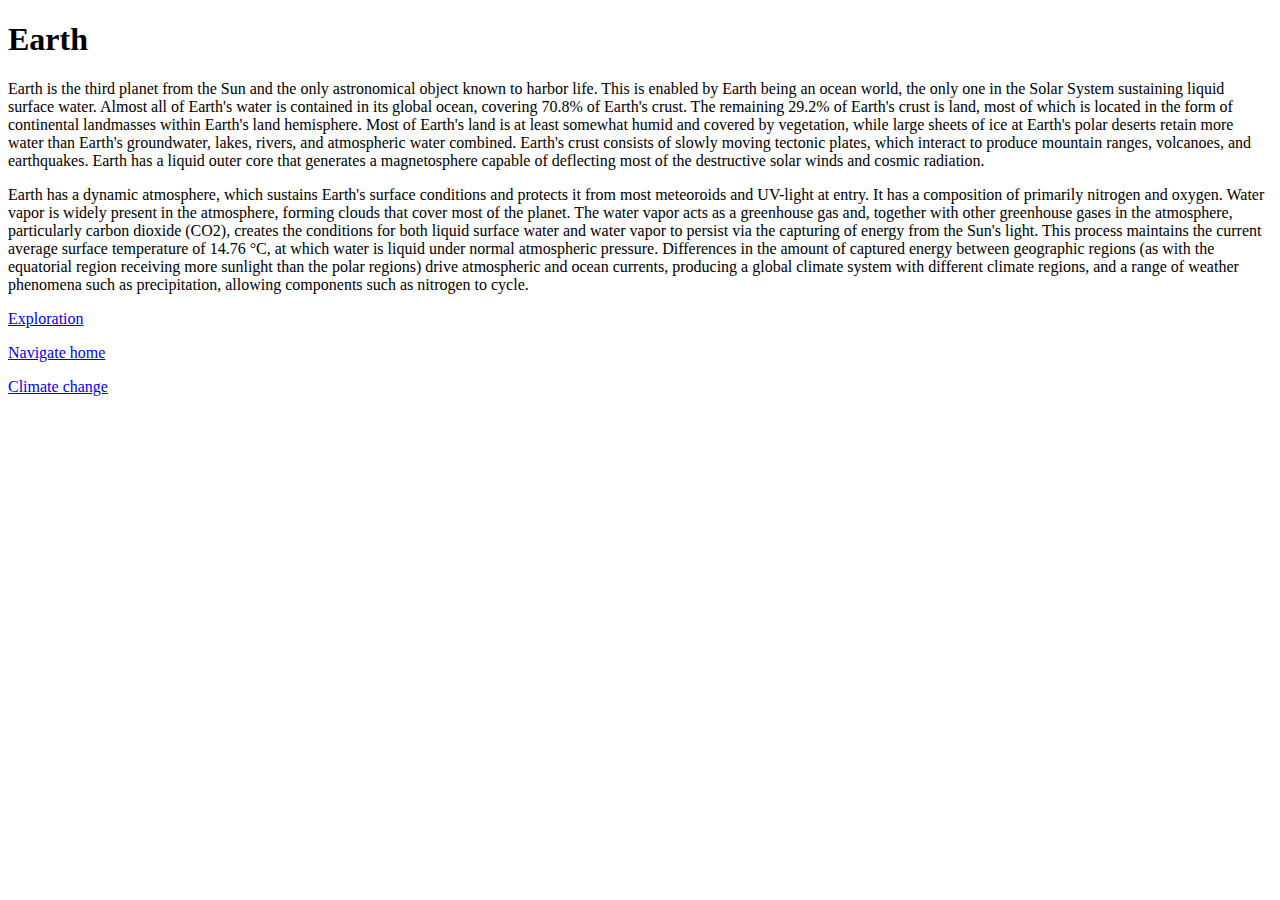
==== earth.html @ 1eddd94a "Add files via upload" ====
<!DOCTYPE html>
<html class ="earth">
	<head>
		<meta charset="UTF-8">
		<title>Solar system explorer</title>
		<link href="css/docstyle.css" type="text/css" rel="stylesheet">
	</head>

	<body>
		<h1>Earth</h1>
		<div class="columns"> 
			<div class="column">
            <p>
				Earth is the third planet from the Sun and the only astronomical object known to harbor life.
				 This is enabled by Earth being an ocean world, the only one in the Solar System sustaining liquid surface water.
				  Almost all of Earth's water is contained in its global ocean, covering 70.8% of Earth's crust. 
				  The remaining 29.2% of Earth's crust is land, most of which is located in the form of continental landmasses within Earth's land hemisphere.
				   Most of Earth's land is at least somewhat humid and covered by vegetation, while large sheets of ice at Earth's polar
				    deserts retain more water than Earth's groundwater, lakes, rivers, and atmospheric water combined. 
					Earth's crust consists of slowly moving tectonic plates, which interact to produce mountain ranges, volcanoes, and earthquakes.
					 Earth has a liquid outer core that generates a magnetosphere capable of deflecting most of the destructive solar winds and cosmic radiation.
            </p>
            </div>	
		 <div class="column">
			<p>Earth has a dynamic atmosphere, which sustains Earth's surface conditions and protects it from most meteoroids
				 and UV-light at entry. It has a composition of primarily nitrogen and oxygen. Water vapor is widely present in
				  the atmosphere, forming clouds that cover most of the planet. The water vapor acts as a greenhouse gas and,
				   together with other greenhouse gases in the atmosphere, particularly carbon dioxide (CO2), creates the conditions 
				   for both liquid surface water and water vapor to persist via the capturing of energy from the Sun's light. 
				   This process maintains the current average surface temperature of 14.76 &deg;C, at which water is liquid under 
				   normal atmospheric pressure. Differences in the amount of captured energy between geographic regions (as with the 
				   equatorial region receiving more sunlight than the polar regions) drive atmospheric and ocean currents, producing a
				    global climate system with different climate regions, and a range of weather phenomena such as precipitation, allowing
					 components such as nitrogen to cycle.
			</p>
		 </div>
		</div>

		<footer class="foot2">
			<div class="index">
				<p><a class="small-links" href ="https://science.nasa.gov/earth/explore/">Exploration</a></p>
			</div>	
			<div class="index">
				<p><a class="small-links" href ="mainpage.html">Navigate home</a></p>
			</div>
			<div class="index">
				<p><a class="small-links" href ="https://science.nasa.gov/climate-change/">Climate change</a></p>
			</div>
		</footer>	
	</body>
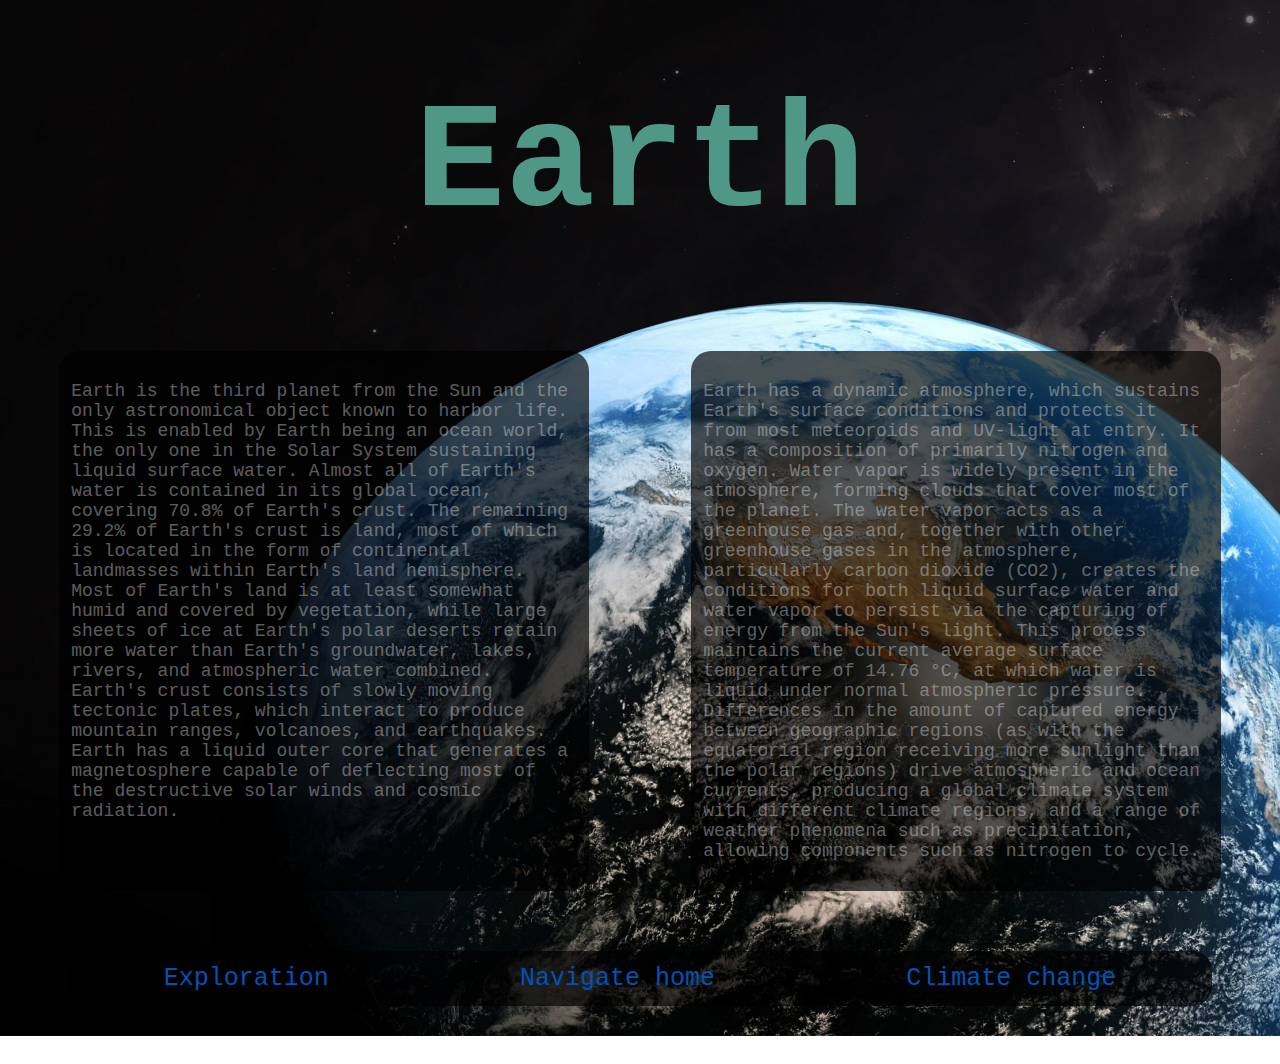
==== commit 9b1e3d85: "Update earth.html" ====
--- a/earth.html
+++ b/earth.html
@@ -41,7 +41,7 @@
 				<p><a class="small-links" href ="https://science.nasa.gov/earth/explore/">Exploration</a></p>
 			</div>	
 			<div class="index">
-				<p><a class="small-links" href ="mainpage.html">Navigate home</a></p>
+				<p><a class="small-links" href ="index.html">Navigate home</a></p>
 			</div>
 			<div class="index">
 				<p><a class="small-links" href ="https://science.nasa.gov/climate-change/">Climate change</a></p>
--- a/css/docstyle.css
+++ b/css/docstyle.css
@@ -0,0 +1,327 @@
+.main {
+    background-color: #e1e1e1e8;
+}
+html {
+    font-family: monospace
+}
+.earth{
+    background-image: url(planetearth.jpg);
+    background-size: cover;
+    background-repeat: no-repeat;
+}
+
+h1 {
+    font-size: 150px; 
+    color: #4f9887;
+    text-align: center;
+    margin-left: auto;
+    margin-right: auto;
+    margin-top: 80px;
+    max-width: 2000px;
+}
+.container{
+    display: flex;
+    justify-content: space-around;
+    margin-left: 5%;
+    margin-right: 5%;
+}
+.navigation {
+    display:flex;
+    justify-content: center;
+    font-size: 25px;
+}
+.def{
+    margin-top: 50px;
+margin-bottom: 30px;
+}
+
+a   {
+    color:#e1e1e1;
+    text-decoration: inherit;
+    font-size: 50px;
+}
+
+.box {
+    width: 350px;
+    height: 70px;
+    font-size: 50px;
+    text-align: center;
+    font-weight: bolder;
+    border-radius: 30px;
+}
+#MilkyWay{
+    background-color: #2c4c72;
+    transition: all 1s ease;
+}
+#MilkyWay:hover{
+    transform: scale(1.2);
+    box-shadow: #2e3433 0px 0px 20px;
+}
+
+#Asteroids{
+    background-color: #385170;
+    transition: all 1s ease;
+}
+#Asteroids:hover{
+    transform: scale(1.2);
+    box-shadow: #2e3433 0px 0px 20px;
+}
+
+#Earth{
+    background-color: rgb(66, 91, 161);
+    transition: all 1s ease;
+}
+#Earth:hover{
+    transform: scale(1.2);
+    box-shadow: #2e3433 0px 0px 20px;
+}
+
+.div1 {
+    font-size: 0.6cm;
+    color: #142d4c;
+    text-align: center;
+    margin-left: auto;
+    margin-right: auto;
+    margin-top: 20px;
+    max-width: 1200px;
+    padding: 20px;
+    background-color: #f5f5f5; 
+    border-radius: 10px; 
+}
+.div1 ul {
+    display:inline-block;
+}
+.div3 {
+    text-align: center;
+    margin-left: auto;
+    margin-right: auto;
+    margin-top: 20px;
+    max-width: 1200px;
+}
+.rounded-image {
+    border-radius: 10px; 
+    height: auto;
+}
+h2 {
+    font-size: 2cm;
+    font-family: monospace;
+    color: #4f9887;
+    text-align: center;
+    margin-left: auto;
+    margin-right: auto;
+    max-width: 1200px;
+}
+.div4{
+    margin-top: 150px;
+    margin-bottom: 20px;
+}
+h3 {
+    font-size: 1cm;
+    color: #385170;
+    text-align: center;
+    margin-left: auto;
+    margin-right: auto;
+    margin-top: 0px;
+    margin-bottom: 15px;
+    max-width: 1200px;
+}
+
+.divp1 {
+    font-size: 0.65cm;
+    color: #2e3433;
+    text-align: left;
+    margin-left: auto;
+    margin-right: auto;
+    margin-top: 30px;
+    max-width: 1200px;
+    padding: 20px;
+    background-color: #b2d0bf45;
+    display: flex;
+    justify-content: space-between;
+    align-items: flex-start;
+    transition: all 0.4s ease;
+    border-radius: 20px;
+}
+.divp1:hover {
+    transform: scale(1.05);
+    box-shadow: #2e3433 0px 0px 20px;
+}
+
+.text-content {
+    flex: 1;
+    padding-right: 20px;
+}
+
+.text-content h3 {
+    margin-top: 0;
+    margin-bottom: 15px;
+    display: block;
+}
+
+.text-content p {
+    margin-top: 0;
+    display: block;
+    margin-bottom: 15px;
+}
+
+.image-planets {
+    display: flex;
+    justify-content: center;
+    margin-top: 20px;
+    max-width: 500px;
+    max-height: 500px;
+    transition: all 0.8s ease;
+}
+.image-planets:hover {
+    transform: scale(1.1);
+}
+
+.outer {
+    display: flex;
+    flex-direction: row;
+    justify-content: space-around;
+}
+#main-left
+{
+    background-color:rgba(113, 133, 168, 0.295);
+    width: 70%;
+    font-size: 25px;
+    border-radius: 20px;
+    height: 100%;
+    margin-left: 30px;
+    margin-right: 20px;
+    transition: all 0.6s ease;
+}
+#main-left:hover{
+    transform: scale(1.05);
+    box-shadow: #2e3433 0px 0px 20px;
+}
+#main-right
+{
+    background-color:rgba(113, 133, 168, 0.295);
+    border-radius: 20px;
+    display: flex;
+    flex-direction: column;
+    width: 30%;
+    margin-left: 10px;
+    margin-right: 30px;
+    transition: all 0.6s ease;
+}
+#main-right:hover{
+    transform: scale(1.05);
+    box-shadow: #2e3433 0px 0px 20px;
+}
+
+#img1{
+    border-radius: 20px;
+}
+.table1{
+    font-size: 21px;
+    margin-top: 10px;
+    margin-left: 10px;
+    margin-right: 10px;
+} 
+.small-links{
+    text-decoration: none;
+    color: #0052b5;
+    font-size: 25px;
+}
+.navigator{
+    display: flex;
+    justify-content: center;
+    height: 100%;
+    margin-top: 50px;
+    margin-bottom: 40px;
+}
+tr,td {
+    border: 0.5px solid black;
+    text-align: center;
+}
+.galery{
+    background-color: #90caad55;
+    border-radius: 20px;
+    align-items: center;
+    height: 280px;
+    display: flex;
+    flex-direction: row;
+    justify-content: space-around;
+    margin-left: 130px;
+    margin-right: 130px;
+    margin-top: 50px;
+    margin-bottom: 70px;
+
+    
+}
+#asteroid1{
+    border-radius: 10px;
+    width: 25%;
+    height: 200px;
+    transition: all 0.8s ease;
+}
+#asteroid1:hover{
+    transform: scale(1.2);
+    box-shadow: #2e3433 0px 0px 20px;
+}
+#asteroid2{
+    border-radius: 10px;
+    width: 25%;
+    height: 200px;
+    transition: all 0.8s ease;
+}
+#asteroid2:hover{
+    transform: scale(1.2);
+    box-shadow: #2e3433 0px 0px 20px;
+}
+#asteroid3{
+    border-radius: 10px;
+    width: 25%;
+    height: 200px;
+    transition: all 0.8s ease;
+}
+#asteroid3:hover{
+    transform: scale(1.2);
+    box-shadow: #2e3433 0px 0px 20px;
+} 
+.columns{
+    display: flex;
+    flex-direction: row;
+    justify-content: space-around;
+    font-size: 18px;
+    color: #e1e1e16a;
+}
+.column{
+    width: 40%;
+    background-color: #000000a9;
+    border-radius: 20px;
+    padding: 12px;
+    transition: all 0.5s ease;
+}
+.column:hover{
+    transform: scale(1.2);
+    box-shadow: #a0a0a0ea 0px 0px 30px;
+    background-color: #000000e7;
+    color:rgba(255, 255, 255, 0.895)
+}
+.foot2{
+
+    margin-top: 60px;
+    margin-bottom: 30px;
+    margin-left: 60px;
+    margin-right: 60px;
+    display: flex;
+    justify-content: space-around;
+    background-color:#000000a9;
+    border-radius: 20px;
+}
+
+.small-links#index{
+    text-decoration: none;
+    color: #f1f3f5;
+    font-size: 25px;
+}
+.index {
+    transition: all 0.5s ease;
+}
+.index:hover{
+    transform: scale(1.3);
+}
